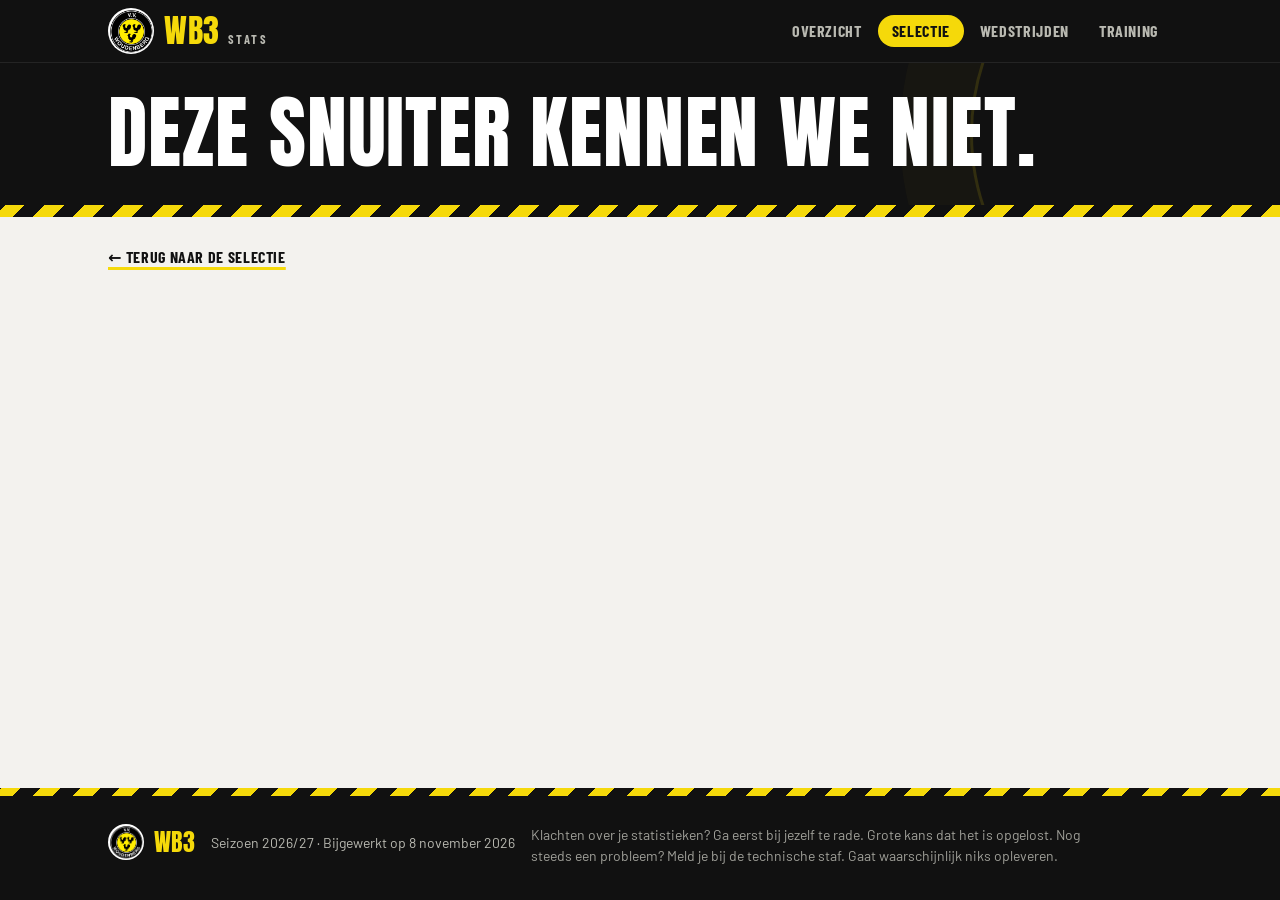
==== site/speler.html @ f05d489a "Sander 30 min tegen Renswoude 2 (Erwin 60), stand bijgewerkt t/m 07-11-2026 (screenshot Voetbal.nl-a" ====
<!doctype html>
<html lang="nl">
<head>
  <meta charset="utf-8">
  <meta name="viewport" content="width=device-width, initial-scale=1, viewport-fit=cover">
  <title>Speler · WB3 Stats</title>
  <meta name="description" content="Alle statistieken van WB3 dit seizoen: uitslagen, goals, assists, minuten, Snuiters en trainingsopkomst.">
  <meta name="theme-color" content="#111111">
  <meta property="og:type" content="website">
  <meta property="og:title" content="Speler · WB3 Stats">
  <meta property="og:description" content="Alle statistieken van WB3 dit seizoen: uitslagen, goals, assists, minuten, Snuiters en trainingsopkomst.">
  <link rel="icon" href="assets/favicon.svg" type="image/svg+xml">
  <link rel="preconnect" href="https://fonts.googleapis.com">
  <link rel="preconnect" href="https://fonts.gstatic.com" crossorigin>
  <link rel="stylesheet" href="https://fonts.googleapis.com/css2?family=Anton&family=Barlow+Condensed:wght@600;700&family=Barlow:wght@400;500;600;700&family=Playfair+Display:ital,wght@1,500&display=swap">
  <link rel="stylesheet" href="assets/style.css?v=7a38279b">
</head>
<body data-page="player">
  <a class="skip" href="#root">Naar de inhoud</a>
  <header class="topbar" id="top"></header>
  <main id="root" tabindex="-1"></main>
  <footer class="footer" id="foot"></footer>
  <noscript><p class="wrap">Zet JavaScript aan om de stats te zien.</p></noscript>
  <script src="assets/data.js?v=85b0a139"></script>
  <script src="assets/copy.js?v=42c03b1d"></script>
  <script src="assets/app.js?v=5b535d0d"></script>
</body>
</html>
---- site/assets/style.css ----
/* WB3 Stats - geel-zwart, zoals het hoort */

:root {
  color-scheme: light;
  --bg: #f3f2ee;
  --surface: #ffffff;
  --surface-2: #efeee9;
  --paper: #f7f2e6;
  --ink: #111111;
  --ink-2: #4b4b48;
  --muted: #7f7f79;
  --line: #e2e1db;
  --line-strong: #c8c7bf;
  --brand: #111111;
  --on-brand: #ffffff;
  --on-brand-2: #b9b9b1;
  --accent: #f5d90a;
  --on-accent: #111111;
  --link: #111111;
  --mark: #111111;
  --mark-track: #e6e5df;
  --pill-bg: #111111;
  --pill-ink: #f5d90a;
  --win: #1f8a3b;
  --draw: #77776f;
  --loss: #c93838;
  --radius: 14px;
  --shadow: 0 1px 0 rgba(0, 0, 0, 0.03), 0 8px 24px -16px rgba(0, 0, 0, 0.25);
  --tape: repeating-linear-gradient(-45deg, #f5d90a 0 14px, #111111 14px 28px);
  --font: "Barlow", system-ui, -apple-system, "Segoe UI", sans-serif;
  --font-cond: "Barlow Condensed", "Barlow", system-ui, sans-serif;
  --font-display: "Anton", "Barlow Condensed", Impact, sans-serif;
  --font-quote: "Playfair Display", Georgia, serif;
}

@media (prefers-color-scheme: dark) {
  :root:not([data-theme="light"]) {
    color-scheme: dark;
    --bg: #0b0b0b;
    --surface: #161616;
    --surface-2: #212120;
    --paper: #1e1c17;
    --ink: #f4f4f0;
    --ink-2: #bdbdb6;
    --muted: #85857f;
    --line: #2a2a29;
    --line-strong: #3b3b39;
    --brand: #000000;
    --on-brand-2: #a9a9a1;
    --link: #f5d90a;
    --mark: #f5d90a;
    --mark-track: #2d2b1d;
    --pill-bg: #f5d90a;
    --pill-ink: #111111;
    --draw: #8d8d86;
    --shadow: 0 1px 0 rgba(0, 0, 0, 0.3), 0 8px 24px -16px rgba(0, 0, 0, 0.7);
  }
}
:root[data-theme="dark"] {
  color-scheme: dark;
  --bg: #0b0b0b;
  --surface: #161616;
  --surface-2: #212120;
  --paper: #1e1c17;
  --ink: #f4f4f0;
  --ink-2: #bdbdb6;
  --muted: #85857f;
  --line: #2a2a29;
  --line-strong: #3b3b39;
  --brand: #000000;
  --on-brand-2: #a9a9a1;
  --link: #f5d90a;
  --mark: #f5d90a;
  --mark-track: #2d2b1d;
  --pill-bg: #f5d90a;
  --pill-ink: #111111;
  --draw: #8d8d86;
  --shadow: 0 1px 0 rgba(0, 0, 0, 0.3), 0 8px 24px -16px rgba(0, 0, 0, 0.7);
}

/* ------------------------------------------------------------ base */

*,
*::before,
*::after {
  box-sizing: border-box;
}
html {
  -webkit-text-size-adjust: 100%;
  scroll-padding-top: 120px;
}
body {
  margin: 0;
  min-height: 100vh;
  display: flex;
  flex-direction: column;
  background: var(--bg);
  color: var(--ink);
  font: 400 16px/1.5 var(--font);
  -webkit-font-smoothing: antialiased;
  overflow-x: hidden;
}
main {
  flex: 1;
  outline: none;
}
a {
  color: inherit;
}
.wrap {
  max-width: 1120px;
  margin: 0 auto;
  padding: 0 16px;
}
@media (min-width: 720px) {
  .wrap {
    padding: 0 28px;
  }
}
h1,
h2 {
  font-family: var(--font-display);
  font-weight: 400;
  line-height: 0.98;
  margin: 0;
  text-transform: uppercase;
  letter-spacing: 0.01em;
}
h1 {
  font-size: clamp(44px, 8.5vw, 80px);
}
h2 {
  font-size: clamp(28px, 4vw, 36px);
}
h3 {
  font: 700 20px/1.1 var(--font-cond);
  text-transform: uppercase;
  letter-spacing: 0.02em;
  margin: 0;
}
.num {
  font-variant-numeric: tabular-nums;
}
.muted {
  color: var(--muted);
}
.sub {
  color: var(--ink-2);
  font-size: 14.5px;
  margin: 4px 0 0;
}
.empty {
  color: var(--ink-2);
  margin: 4px 0;
}
.sr {
  position: absolute;
  width: 1px;
  height: 1px;
  overflow: hidden;
  clip: rect(0 0 0 0);
  white-space: nowrap;
}
.skip {
  position: absolute;
  left: 8px;
  top: -60px;
  z-index: 100;
  background: var(--accent);
  color: var(--on-accent);
  padding: 8px 12px;
  border-radius: 8px;
  font-weight: 700;
}
.skip:focus {
  top: 8px;
}
:focus-visible {
  outline: 3px solid var(--accent);
  outline-offset: 2px;
  border-radius: 4px;
}
.ico {
  width: 16px;
  height: 16px;
  flex: none;
  vertical-align: -3px;
}

/* ------------------------------------------------------------ topbar */

.topbar {
  position: sticky;
  top: 0;
  z-index: 20;
  background: var(--brand);
  color: var(--on-brand);
  border-bottom: 1px solid rgba(255, 255, 255, 0.08);
}
.topbar-inner {
  display: flex;
  align-items: center;
  gap: 16px;
  min-height: 62px;
}
.logo {
  display: flex;
  align-items: center;
  gap: 10px;
  text-decoration: none;
  flex: none;
}
.crest {
  width: 46px;
  height: 46px;
  flex: none;
  border-radius: 50%;
  background: #ffffff;
  padding: 1.5px;
}
.logo-text {
  display: flex;
  align-items: baseline;
  gap: 8px;
}
@media (max-width: 640px) {
  .crest {
    width: 40px;
    height: 40px;
  }
}
.logo-mark {
  font: 400 32px/1 var(--font-display);
  letter-spacing: 0.02em;
  color: var(--accent);
}
.logo-mark.sm {
  font-size: 24px;
}
.logo-sub {
  font: 700 12.5px/1 var(--font-cond);
  text-transform: uppercase;
  letter-spacing: 0.2em;
  color: var(--on-brand-2);
}
.nav {
  display: flex;
  gap: 2px;
  margin-left: auto;
  overflow-x: auto;
  scrollbar-width: none;
}
.nav::-webkit-scrollbar {
  display: none;
}
.nav a {
  padding: 8px 14px;
  border-radius: 999px;
  text-decoration: none;
  font: 700 16px/1 var(--font-cond);
  text-transform: uppercase;
  letter-spacing: 0.04em;
  color: var(--on-brand-2);
  white-space: nowrap;
}
.nav a:hover {
  color: var(--on-brand);
  background: rgba(255, 255, 255, 0.08);
}
.nav a[aria-current="page"] {
  color: var(--on-accent);
  background: var(--accent);
}
@media (max-width: 640px) {
  .topbar-inner {
    flex-wrap: wrap;
    min-height: 0;
    gap: 6px;
    padding-top: 10px;
    padding-bottom: 8px;
  }
  .nav {
    margin: 0 -8px;
    width: calc(100% + 16px);
    justify-content: space-between;
  }
  .nav a {
    padding: 8px 10px;
    font-size: 15.5px;
  }
}

/* ------------------------------------------------------------ band (paginakop) */

.band {
  position: relative;
  overflow: hidden;
  background: var(--brand);
  color: var(--on-brand);
  padding: 30px 0 46px;
}
.band::before {
  content: "";
  position: absolute;
  width: 460px;
  height: 460px;
  right: -150px;
  top: 46%;
  transform: translateY(-50%);
  border: 3px solid rgba(245, 217, 10, 0.14);
  border-radius: 50%;
  box-shadow: 0 0 0 70px rgba(245, 217, 10, 0.025);
  pointer-events: none;
}
.band::after {
  content: "";
  position: absolute;
  left: 0;
  right: 0;
  bottom: 0;
  height: 12px;
  background: var(--tape);
}
.band .wrap {
  position: relative;
  z-index: 1;
}
.band-big {
  padding: 36px 0 50px;
}
.eyebrow {
  font: 700 14px/1.2 var(--font-cond);
  text-transform: uppercase;
  letter-spacing: 0.14em;
  color: var(--accent);
  margin: 0 0 12px;
}
.band-sub {
  color: var(--on-brand-2);
  margin: 12px 0 0;
  max-width: 60ch;
  font-size: 17px;
}

.hero-grid {
  display: grid;
  grid-template-columns: auto minmax(0, 1fr);
  gap: 20px 44px;
  align-items: end;
  margin-top: 30px;
}
.hero-fig {
  display: flex;
  flex-direction: column;
}
.hero-num {
  font: 400 112px/0.85 var(--font-display);
  color: var(--accent);
}
.hero-lbl,
.hero-stats dt,
.form-lbl {
  font: 700 13.5px/1.2 var(--font-cond);
  text-transform: uppercase;
  letter-spacing: 0.12em;
  color: var(--on-brand-2);
}
.hero-lbl {
  margin-top: 10px;
}
.hero-stats {
  display: grid;
  grid-template-columns: repeat(4, minmax(0, 1fr));
  gap: 16px;
  margin: 0;
}
.hero-stats div {
  border-left: 2px solid rgba(245, 217, 10, 0.5);
  padding-left: 14px;
}
.hero-stats dd {
  margin: 6px 0 0;
  font: 400 36px/1 var(--font-display);
  letter-spacing: 0.02em;
}
.form {
  display: flex;
  align-items: center;
  flex-wrap: wrap;
  gap: 6px;
  margin-top: 28px;
}
.form-lbl {
  margin-right: 6px;
}
.form-empty {
  color: var(--on-brand-2);
}
@media (max-width: 640px) {
  .hero-grid {
    grid-template-columns: 1fr;
  }
  .hero-num {
    font-size: 96px;
  }
  .hero-stats {
    grid-template-columns: repeat(2, minmax(0, 1fr));
    gap: 18px 12px;
  }
  .hero-stats dd {
    font-size: 32px;
  }
}

/* ------------------------------------------------------------ uitslag-badge */

.res {
  display: inline-grid;
  place-items: center;
  width: 28px;
  height: 28px;
  border-radius: 7px;
  font: 700 16px/1 var(--font-cond);
  color: #fff;
  text-decoration: none;
  flex: none;
}
.res-W {
  background: var(--win);
}
.res-G {
  background: var(--draw);
}
.res-V {
  background: var(--loss);
}
a.res:hover {
  transform: translateY(-1px);
  box-shadow: 0 0 0 2px var(--accent);
}

/* ------------------------------------------------------------ secties & kaarten */

.section {
  padding: 28px 0;
}
.section-tight {
  padding-top: 4px;
}
.section-head {
  display: flex;
  align-items: flex-end;
  justify-content: space-between;
  gap: 12px;
  flex-wrap: wrap;
  margin-bottom: 16px;
}
.h-sec {
  margin: 8px 0 16px;
}
.h-sec + .grid-2,
.h-sec + .card {
  margin-bottom: 36px;
}
.h-card {
  font: 700 22px/1.1 var(--font-cond);
  text-transform: uppercase;
  letter-spacing: 0.02em;
}
.h-mini {
  font: 700 13px/1.2 var(--font-cond);
  text-transform: uppercase;
  letter-spacing: 0.12em;
  color: var(--muted);
  margin: 0 0 8px;
}
.link-more {
  display: inline-block;
  font: 700 16px/1.2 var(--font-cond);
  text-transform: uppercase;
  letter-spacing: 0.04em;
  color: var(--link);
  text-decoration: underline;
  text-decoration-color: var(--accent);
  text-decoration-thickness: 3px;
  text-underline-offset: 4px;
}
.link-more:hover {
  text-decoration-thickness: 5px;
}
.grid-2 {
  display: grid;
  grid-template-columns: repeat(auto-fit, minmax(min(100%, 420px), 1fr));
  gap: 16px;
  align-items: start;
}
.boards {
  display: grid;
  grid-template-columns: repeat(auto-fill, minmax(min(100%, 320px), 1fr));
  gap: 16px;
}
.stack {
  display: grid;
  gap: 16px;
}
.card {
  background: var(--surface);
  border: 1px solid var(--line);
  border-radius: var(--radius);
  padding: 20px;
  box-shadow: var(--shadow);
  min-width: 0;
}
.card-flush {
  padding: 0;
  overflow: hidden;
}
.card-head {
  display: flex;
  align-items: flex-start;
  justify-content: space-between;
  gap: 12px;
  margin-bottom: 14px;
}
.card-head.pad {
  padding: 20px 20px 0;
}
.chip {
  display: inline-block;
  font: 700 13px/1 var(--font-cond);
  text-transform: uppercase;
  letter-spacing: 0.06em;
  padding: 6px 10px;
  border-radius: 999px;
  background: var(--surface-2);
  color: var(--ink-2);
  white-space: nowrap;
  vertical-align: 2px;
}
.chip-sm {
  font-size: 11.5px;
  padding: 5px 8px;
  vertical-align: 0;
}
.chip-accent {
  background: var(--accent);
  color: var(--on-accent);
}
.tag {
  display: inline-block;
  font: 700 12px/1 var(--font-cond);
  text-transform: uppercase;
  letter-spacing: 0.1em;
  padding: 5px 8px;
  border-radius: 6px;
  background: var(--surface-2);
  color: var(--ink-2);
  white-space: nowrap;
}
.tag.sm {
  font-size: 11px;
  padding: 4px 6px;
}
.tag-comp,
.tag-home {
  background: var(--pill-bg);
  color: var(--pill-ink);
}

/* ------------------------------------------------------------ wedstrijdkaart */

.meta {
  display: flex;
  flex-wrap: wrap;
  align-items: center;
  gap: 6px 12px;
  font-size: 14.5px;
  color: var(--ink-2);
}
.meta .res {
  margin-left: auto;
}
.verdict {
  display: table;
  margin: 18px auto 0;
  padding: 5px 12px 4px;
  font: 400 22px/1 var(--font-display);
  text-transform: uppercase;
  letter-spacing: 0.02em;
  background: var(--accent);
  color: var(--on-accent);
  transform: skewX(-8deg);
}
.verdict.sm {
  font-size: 18px;
  margin-top: 14px;
}
.scoreline {
  display: grid;
  grid-template-columns: minmax(0, 1fr) auto minmax(0, 1fr);
  align-items: center;
  gap: 14px;
  margin: 18px 0 20px;
}
.sl-team {
  font: 700 23px/1.05 var(--font-cond);
  text-transform: uppercase;
  color: var(--ink-2);
  overflow-wrap: break-word;
  hyphens: auto;
}
.sl-team:first-child {
  text-align: right;
}
.sl-team.us {
  font-family: var(--font-display);
  font-weight: 400;
  font-size: 26px;
  letter-spacing: 0.02em;
  color: var(--ink);
}
.sl-score {
  font: 400 50px/1 var(--font-display);
  font-variant-numeric: tabular-nums;
  padding: 10px 16px 8px;
  border-radius: 10px;
  background: #111111;
  color: #f5d90a;
  white-space: nowrap;
  box-shadow: inset 0 0 0 1px rgba(245, 217, 10, 0.25);
}
.sl-dash {
  padding: 0 6px;
  color: rgba(245, 217, 10, 0.5);
}
.sl-vs {
  font-size: 26px;
  color: #f5d90a;
  text-transform: uppercase;
}
.scoreline.sm {
  margin: 14px 0 16px;
}
.scoreline.sm .sl-team {
  font-size: 20px;
}
.scoreline.sm .sl-team.us {
  font-size: 22px;
}
.scoreline.sm .sl-score {
  font-size: 38px;
  padding: 8px 12px 6px;
}
@media (max-width: 420px) {
  .scoreline {
    gap: 10px;
  }
  .sl-team,
  .scoreline.sm .sl-team {
    font-size: 17px;
  }
  .sl-team.us,
  .scoreline.sm .sl-team.us {
    font-size: 20px;
  }
  .sl-score {
    font-size: 40px;
    padding: 8px 10px 6px;
  }
  .scoreline.sm .sl-score {
    font-size: 32px;
    padding: 6px 9px 5px;
  }
  .sl-dash {
    padding: 0 3px;
  }
}
.events {
  display: grid;
  gap: 8px;
  margin: 0 0 4px;
}
.ev {
  display: grid;
  grid-template-columns: 118px minmax(0, 1fr);
  gap: 10px;
  align-items: baseline;
}
.ev dt {
  display: flex;
  align-items: center;
  gap: 7px;
  color: var(--ink-2);
  font: 700 15px/1.2 var(--font-cond);
  text-transform: uppercase;
  letter-spacing: 0.04em;
}
.ev dd {
  margin: 0;
}
.ev a,
.lineup a,
.log-opp a,
.stats tbody th a,
.board .name,
.presence tbody .pl a {
  text-decoration: none;
  font-weight: 600;
}
.ev a:hover,
.lineup a:hover,
.log-opp a:hover,
.stats tbody th a:hover,
.board .name:hover,
.presence tbody .pl a:hover {
  text-decoration: underline;
  text-decoration-color: var(--accent);
  text-decoration-thickness: 3px;
  text-underline-offset: 3px;
}
.pp {
  white-space: nowrap;
}
.times {
  color: var(--ink-2);
  font-size: 14px;
  font-variant-numeric: tabular-nums;
}
.guest {
  color: var(--ink-2);
  font-style: italic;
}
.ev-snuiter .ico,
.evi-snuiter .ico {
  color: #c98a00;
}
.notes {
  margin: 18px 0 0;
  padding: 14px 16px 16px;
  background: var(--paper);
  border-left: 4px solid var(--accent);
  border-radius: 0 10px 10px 0;
}
.notes figcaption {
  font: 700 12.5px/1 var(--font-cond);
  text-transform: uppercase;
  letter-spacing: 0.14em;
  color: var(--muted);
  margin-bottom: 8px;
}
.notes blockquote {
  margin: 0;
  font: italic 500 19px/1.4 var(--font-quote);
  color: var(--ink);
}
.notes blockquote::before {
  content: "“";
}
.notes blockquote::after {
  content: "”";
}
.match-card .link-more {
  margin-top: 18px;
}
.next-when {
  margin: -6px 0 0;
  text-align: center;
  color: var(--ink-2);
  font-weight: 500;
}
.next-when::first-letter {
  text-transform: uppercase;
}
.after {
  margin-top: 18px;
  padding-top: 14px;
  border-top: 1px solid var(--line);
}
.fixture-mini {
  list-style: none;
  margin: 0;
  padding: 0;
  display: grid;
  gap: 6px;
}
.fixture-mini li {
  display: grid;
  grid-template-columns: 60px minmax(0, 1fr) auto;
  gap: 10px;
}
.lineup {
  margin-top: 16px;
  border-top: 1px solid var(--line);
  padding-top: 12px;
}
.lineup summary {
  cursor: pointer;
  font: 700 16px/1.2 var(--font-cond);
  text-transform: uppercase;
  letter-spacing: 0.04em;
  color: var(--link);
}
.lineup ul {
  list-style: none;
  margin: 10px 0 0;
  padding: 0;
  display: grid;
  gap: 4px;
}
.lineup li {
  display: grid;
  grid-template-columns: minmax(0, 1fr) 90px 36px;
  gap: 10px;
  align-items: center;
  font-size: 15px;
}
.lineup li .num {
  text-align: right;
  color: var(--ink-2);
}
.flash {
  animation: flash 1.8s ease-out 1;
}
@keyframes flash {
  0% {
    box-shadow: 0 0 0 4px var(--accent);
  }
  100% {
    box-shadow: var(--shadow);
  }
}

/* ------------------------------------------------------------ competitiestand */

.stand-card .card-head.pad {
  padding-bottom: 6px;
  margin-bottom: 6px;
}
.table-scroll {
  overflow-x: auto;
}
table.stand {
  width: 100%;
  border-collapse: collapse;
  font-size: 15px;
}
.stand th,
.stand td {
  padding: 9px 10px;
  text-align: right;
  white-space: nowrap;
  border-bottom: 1px solid var(--line);
  font-variant-numeric: tabular-nums;
}
.stand thead th {
  font: 700 13px/1 var(--font-cond);
  text-transform: uppercase;
  letter-spacing: 0.06em;
  color: var(--ink-2);
  border-bottom: 2px solid var(--ink);
}
.stand th:first-child,
.stand td:first-child {
  padding-left: 20px;
}
.stand th:last-child,
.stand td:last-child {
  padding-right: 20px;
}
.stand .team {
  text-align: left;
  width: 100%;
}
.stand tbody .team {
  font-weight: 600;
}
.stand td.pos {
  color: var(--muted);
  font-weight: 700;
}
.stand td.pts {
  font: 400 20px/1 var(--font-display);
}
.stand tbody tr:last-child > * {
  border-bottom: 0;
}
.stand tr.us > * {
  background: var(--accent);
  color: var(--on-accent);
  border-bottom-color: transparent;
}
.stand tr.us td.pos {
  color: var(--on-accent);
}
.stand-src {
  margin: 0;
  padding: 10px 20px 14px;
  font-size: 13px;
  color: var(--muted);
  border-top: 1px solid var(--line);
}
.stand-src a {
  color: inherit;
}
@media (max-width: 520px) {
  .stand .opt {
    display: none;
  }
  .stand th,
  .stand td {
    padding: 9px 7px;
  }
}
.opp-stand {
  margin: 10px 0 0;
  text-align: center;
  color: var(--ink-2);
  font-size: 14.5px;
}
.fx-pos {
  margin-left: 4px;
  font-size: 13.5px;
  font-weight: 500;
  color: var(--muted);
}

/* ------------------------------------------------------------ meter (minuten, training) */

.meter {
  display: block;
  height: 8px;
  border-radius: 4px;
  background: var(--mark-track);
  overflow: hidden;
}
.meter i {
  display: block;
  height: 100%;
  background: var(--mark);
  border-radius: 0 4px 4px 0;
}
.meter.sm {
  width: 36px;
  height: 6px;
}

/* ------------------------------------------------------------ klassementen */

.board header {
  margin-bottom: 10px;
}
.board .sub {
  margin: 3px 0 0;
  font-size: 14px;
}
.board-list {
  list-style: none;
  margin: 0;
  padding: 0;
}
.board-list li {
  display: grid;
  grid-template-columns: 26px minmax(0, 1fr) minmax(36px, 96px) minmax(36px, auto);
  align-items: center;
  gap: 10px;
  padding: 8px 0;
  border-bottom: 1px solid var(--line);
}
.board-list li:last-child {
  border-bottom: 0;
}
.rank {
  display: grid;
  place-items: center;
  width: 26px;
  height: 26px;
  color: var(--muted);
  font: 700 15px/1 var(--font-cond);
  font-variant-numeric: tabular-nums;
}
.rank.r1 {
  background: var(--accent);
  color: var(--on-accent);
  border-radius: 50%;
}
.board .name {
  overflow: hidden;
  text-overflow: ellipsis;
  white-space: nowrap;
}
.bar {
  display: block;
  height: 8px;
}
.bar i {
  display: block;
  height: 100%;
  min-width: 4px;
  background: var(--mark);
  border-radius: 0 4px 4px 0;
}
.val {
  font: 700 17px/1 var(--font-cond);
  font-variant-numeric: tabular-nums;
  text-align: right;
  white-space: nowrap;
}
.more {
  margin: 8px 0 0;
  font-size: 14px;
  color: var(--muted);
}
.cards {
  display: inline-flex;
  gap: 8px;
}
.cardv {
  display: inline-flex;
  align-items: center;
  gap: 1px;
}

/* ------------------------------------------------------------ toolbar & segmented control */

.toolbar {
  display: flex;
  flex-wrap: wrap;
  gap: 12px;
  align-items: center;
  margin-bottom: 18px;
}
.seg {
  display: inline-flex;
  padding: 4px;
  gap: 2px;
  background: var(--surface-2);
  border-radius: 999px;
}
.seg button {
  font: 700 15.5px/1 var(--font-cond);
  text-transform: uppercase;
  letter-spacing: 0.04em;
  color: var(--ink-2);
  background: none;
  border: 0;
  padding: 9px 16px;
  border-radius: 999px;
  cursor: pointer;
}
.seg button:hover {
  color: var(--ink);
}
.seg button[aria-pressed="true"] {
  background: var(--pill-bg);
  color: var(--pill-ink);
}

/* ------------------------------------------------------------ spelerstabel */

.table-wrap {
  overflow-x: auto;
  border: 1px solid var(--line);
  border-radius: var(--radius);
  background: var(--surface);
  box-shadow: var(--shadow);
}
table.stats {
  width: 100%;
  border-collapse: separate;
  border-spacing: 0;
  font-size: 15px;
}
.stats th,
.stats td {
  padding: 10px 12px;
  text-align: right;
  white-space: nowrap;
  border-bottom: 1px solid var(--line);
  background: var(--surface);
}
.stats th:first-child {
  text-align: left;
  position: sticky;
  left: 0;
  z-index: 1;
  border-right: 1px solid var(--line);
}
.stats thead th {
  font: 700 13.5px/1 var(--font-cond);
  text-transform: uppercase;
  letter-spacing: 0.06em;
  color: var(--ink-2);
  padding-top: 13px;
  padding-bottom: 13px;
  border-bottom: 2px solid var(--ink);
}
.stats thead th:first-child {
  z-index: 2;
}
.stats th button {
  font: inherit;
  color: inherit;
  text-transform: inherit;
  letter-spacing: inherit;
  background: none;
  border: 0;
  padding: 0;
  cursor: pointer;
  display: inline-flex;
  align-items: center;
  gap: 4px;
}
.stats th[aria-sort="ascending"],
.stats th[aria-sort="descending"] {
  color: var(--ink);
}
.sort-ind {
  font-size: 9px;
  width: 8px;
}
.stats tbody th {
  font-weight: 600;
}
.stats td {
  font-variant-numeric: tabular-nums;
}
.stats td.zero {
  color: var(--muted);
}
.stats tbody tr:hover > * {
  background: var(--surface-2);
}
.stats tfoot > tr > * {
  font-weight: 700;
  border-bottom: 0;
  background: var(--surface-2);
}
.tr-cell {
  display: inline-flex;
  align-items: center;
  gap: 8px;
}

/* ------------------------------------------------------------ spelerspagina */

.tiles {
  display: grid;
  grid-template-columns: repeat(3, minmax(0, 1fr));
  gap: 12px;
}
@media (min-width: 900px) {
  .tiles-6 {
    grid-template-columns: repeat(6, minmax(0, 1fr));
  }
}
@media (max-width: 420px) {
  .tiles {
    grid-template-columns: repeat(2, minmax(0, 1fr));
  }
  .tiles > :last-child:nth-child(odd) {
    grid-column: 1 / -1;
  }
}
.tile {
  display: flex;
  flex-direction: column;
  gap: 4px;
  padding: 16px 18px;
  border-top: 4px solid var(--accent);
}
.tile-lbl {
  font: 700 13px/1.2 var(--font-cond);
  text-transform: uppercase;
  letter-spacing: 0.1em;
  color: var(--ink-2);
}
.tile-val {
  font: 400 44px/1.05 var(--font-display);
  letter-spacing: 0.01em;
}
.tile-sub {
  font-size: 14px;
  color: var(--muted);
}
.log {
  list-style: none;
  margin: 0;
  padding: 0;
}
.log-row {
  display: grid;
  grid-template-columns: 52px minmax(0, 1fr) 28px 128px 56px;
  gap: 10px;
  align-items: center;
  padding: 9px 0;
  border-bottom: 1px solid var(--line);
}
.log-row:last-child {
  border-bottom: 0;
}
.log-row.dnp .log-opp,
.log-row.dnp .log-date {
  color: var(--muted);
}
.log-date {
  font-size: 14px;
  color: var(--ink-2);
}
.log-opp {
  display: flex;
  align-items: center;
  gap: 8px;
  min-width: 0;
}
.log-opp a {
  overflow: hidden;
  text-overflow: ellipsis;
  white-space: nowrap;
}
.log-min {
  display: grid;
  grid-template-columns: minmax(0, 1fr) 34px;
  gap: 8px;
  align-items: center;
  font-size: 14px;
}
.log-min .num {
  text-align: right;
}
.log-min .muted {
  grid-column: 1 / -1;
  font-size: 13.5px;
}
.log-ev {
  display: flex;
  gap: 6px;
  justify-content: flex-end;
  font-weight: 700;
  font-size: 14px;
}
.evi {
  display: inline-flex;
  align-items: center;
  gap: 2px;
}
@media (max-width: 520px) {
  .log-row {
    grid-template-columns: 48px minmax(0, 1fr) auto;
    row-gap: 6px;
  }
  .log-row .res {
    justify-self: end;
  }
  .log-min {
    grid-column: 2 / 3;
  }
  .log-ev {
    grid-column: 3 / 4;
    min-width: 56px;
  }
}
.dots {
  display: flex;
  flex-wrap: wrap;
  gap: 6px;
  margin-bottom: 12px;
}

/* ------------------------------------------------------------ programma */

.fixtures {
  padding: 6px 20px;
}
.fixtures ul {
  list-style: none;
  margin: 0;
  padding: 0;
}
.fx-month {
  font: 400 22px/1 var(--font-display);
  text-transform: uppercase;
  letter-spacing: 0.03em;
  color: var(--muted);
  padding: 20px 0 8px;
}
.fx {
  display: grid;
  grid-template-columns: 96px 48px minmax(0, 1fr) auto;
  gap: 12px;
  align-items: center;
  padding: 10px 0;
  border-top: 1px solid var(--line);
}
.fx-month + .fx {
  border-top: 0;
}
.fx-date {
  font-weight: 600;
}
.fx-time {
  color: var(--ink-2);
}
.fx-opp {
  font-weight: 600;
}
.fx-next {
  background: linear-gradient(90deg, color-mix(in srgb, var(--accent) 30%, transparent), transparent 75%);
  margin: 0 -20px;
  padding-left: 20px;
  padding-right: 20px;
  border-radius: 10px;
}
@media (max-width: 520px) {
  .fx {
    grid-template-columns: 84px minmax(0, 1fr) auto;
  }
  .fx-time {
    display: none;
  }
}

/* ------------------------------------------------------------ kolomdiagram (training) */

.colchart {
  padding-top: 18px;
}
.cc-plot {
  position: relative;
  height: 180px;
  margin-left: 30px;
}
.cc-gl {
  position: absolute;
  left: 0;
  right: 0;
  border-top: 1px solid var(--line);
}
.cc-gl.base {
  border-top-color: var(--line-strong);
}
.cc-gl span {
  position: absolute;
  left: -30px;
  width: 22px;
  transform: translateY(-50%);
  text-align: right;
  font-size: 12px;
  color: var(--muted);
  font-variant-numeric: tabular-nums;
}
.cc-cols {
  position: absolute;
  inset: 0;
  display: flex;
  align-items: flex-end;
  gap: 2px;
}
.cc-col {
  flex: 1;
  min-width: 0;
  height: 100%;
  display: flex;
  align-items: flex-end;
  justify-content: center;
  cursor: default;
}
.cc-bar {
  position: relative;
  width: min(24px, 80%);
  min-height: 2px;
  background: var(--mark);
  border-radius: 4px 4px 0 0;
  transition: opacity 0.15s;
}
.cc-col:hover .cc-bar,
.cc-col:focus-visible .cc-bar {
  opacity: 0.8;
}
.cc-cap {
  position: absolute;
  bottom: 100%;
  left: 50%;
  transform: translateX(-50%);
  padding-bottom: 4px;
  font: 700 15px/1 var(--font-cond);
  color: var(--ink);
  font-variant-numeric: tabular-nums;
}
.cc-axis {
  display: flex;
  gap: 2px;
  margin: 8px 0 0 30px;
}
.cc-axis span {
  flex: 1;
  min-width: 0;
  text-align: center;
  font-size: 12px;
  color: var(--muted);
  white-space: nowrap;
}

/* ------------------------------------------------------------ aanwezigheid */

.presence-wrap {
  overflow-x: auto;
  padding: 0 0 8px;
}
table.presence {
  border-collapse: separate;
  border-spacing: 0;
  margin: 12px 0 0;
}
.presence th,
.presence td {
  padding: 3px;
  background: var(--surface);
}
.presence .pl {
  position: sticky;
  left: 0;
  z-index: 1;
  text-align: left;
  padding: 3px 12px 3px 20px;
  font-weight: 600;
  white-space: nowrap;
  min-width: 128px;
}
.presence thead th {
  font-size: 12px;
  color: var(--muted);
  font-weight: 600;
  vertical-align: bottom;
  padding-bottom: 8px;
}
.presence thead .pl,
.presence thead .tot {
  font: 700 13px/1 var(--font-cond);
  text-transform: uppercase;
  letter-spacing: 0.06em;
  color: var(--ink-2);
  padding-bottom: 8px;
}
.presence .tot {
  position: sticky;
  left: 128px;
  z-index: 1;
  text-align: right;
  padding-right: 14px;
  font-weight: 700;
  border-right: 1px solid var(--line);
}
.presence td.tot.zero {
  color: var(--muted);
}
.presence .d {
  min-width: 28px;
  text-align: center;
  line-height: 1.1;
}
.d-day {
  display: block;
  font-weight: 700;
  color: var(--ink-2);
  font-size: 13px;
}
.d-mon {
  display: block;
}
.presence .c {
  text-align: center;
}
.presence tr:last-child td {
  padding-bottom: 8px;
}
.dot {
  display: inline-block;
  width: 20px;
  height: 20px;
  border-radius: 6px;
  background: var(--surface-2);
  box-shadow: inset 0 0 0 1px var(--line);
  vertical-align: middle;
}
.dot.on {
  background: var(--mark);
  box-shadow: none;
}
.presence tbody tr:hover > * {
  background: var(--surface-2);
}
.presence tbody tr:hover .dot:not(.on) {
  background: var(--surface);
}

/* ------------------------------------------------------------ tooltip */

.tip {
  position: fixed;
  left: 0;
  top: 0;
  z-index: 50;
  pointer-events: none;
  max-width: 260px;
  padding: 7px 10px;
  border-radius: 8px;
  background: #111111;
  color: #ffffff;
  border: 1px solid rgba(245, 217, 10, 0.4);
  font-size: 13.5px;
  font-weight: 500;
  line-height: 1.3;
  box-shadow: 0 6px 20px -6px rgba(0, 0, 0, 0.35);
  opacity: 0;
  transition: opacity 0.12s;
}
.tip.on {
  opacity: 1;
}

/* ------------------------------------------------------------ footer */

.footer {
  position: relative;
  margin-top: 28px;
  padding: 30px 0 34px;
  background: var(--brand);
  color: var(--on-brand-2);
  font-size: 14px;
}
.footer::before {
  content: "";
  position: absolute;
  left: 0;
  right: 0;
  top: 0;
  height: 8px;
  background: var(--tape);
}
.footer-inner {
  display: flex;
  flex-wrap: wrap;
  align-items: center;
  gap: 6px 16px;
}
.footer-brand {
  display: inline-flex;
  align-items: center;
  gap: 10px;
  align-self: center;
}
.crest.crest-sm {
  width: 36px;
  height: 36px;
}
.footer-note {
  flex-basis: 100%;
  max-width: 72ch;
  margin-top: 6px;
  color: var(--on-brand-2);
  opacity: 0.85;
}

@media (prefers-reduced-motion: reduce) {
  * {
    animation: none !important;
    transition: none !important;
  }
}
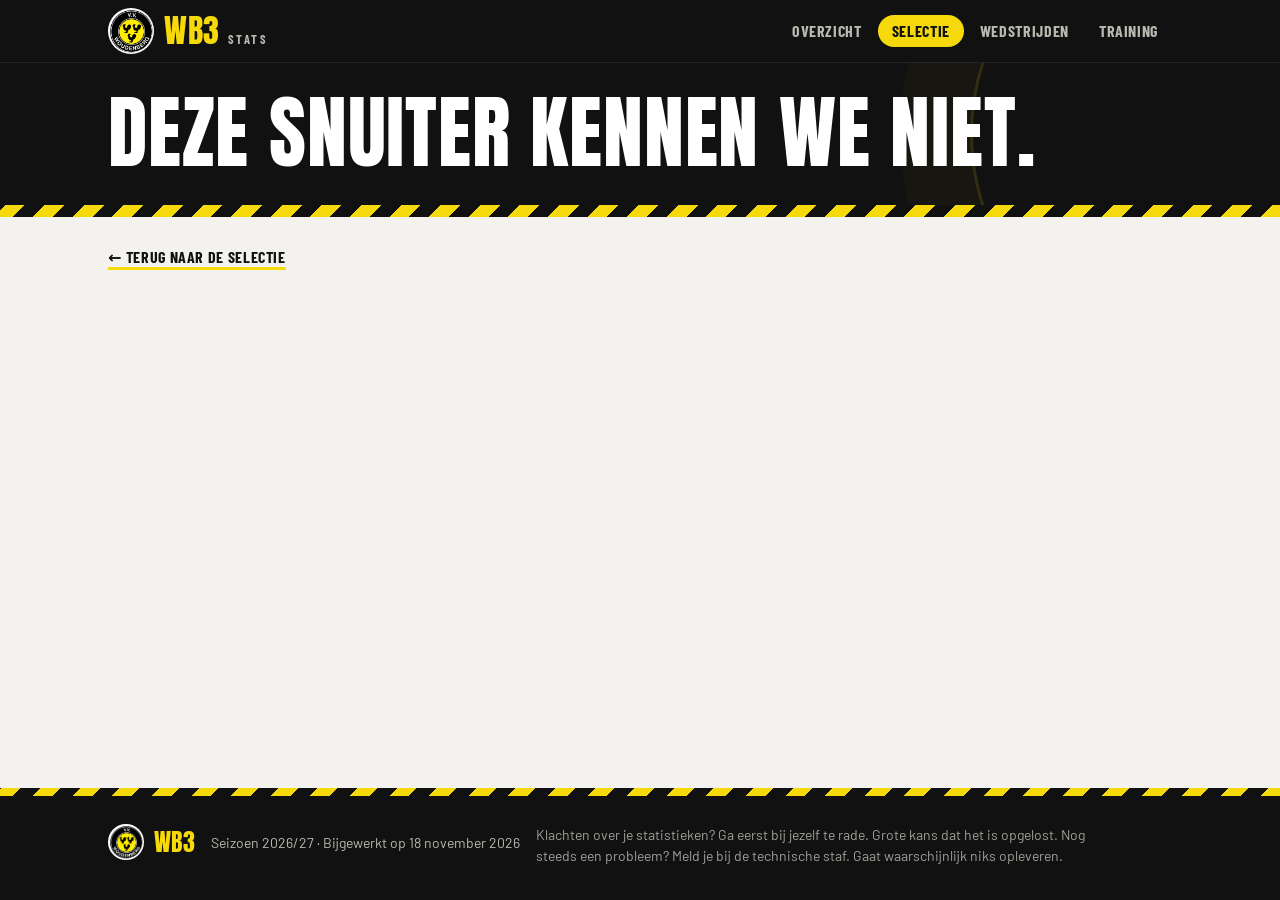
==== commit b9705c1d: "Training 12 november toegevoegd (8 aanwezig), 'Stok' = Steven Co-Authored-By: Claude Opus 5.5 <norep" ====
--- a/site/speler.html
+++ b/site/speler.html
@@ -21,7 +21,7 @@
   <main id="root" tabindex="-1"></main>
   <footer class="footer" id="foot"></footer>
   <noscript><p class="wrap">Zet JavaScript aan om de stats te zien.</p></noscript>
-  <script src="assets/data.js?v=85b0a139"></script>
+  <script src="assets/data.js?v=45e1613c"></script>
   <script src="assets/copy.js?v=42c03b1d"></script>
   <script src="assets/app.js?v=5b535d0d"></script>
 </body>
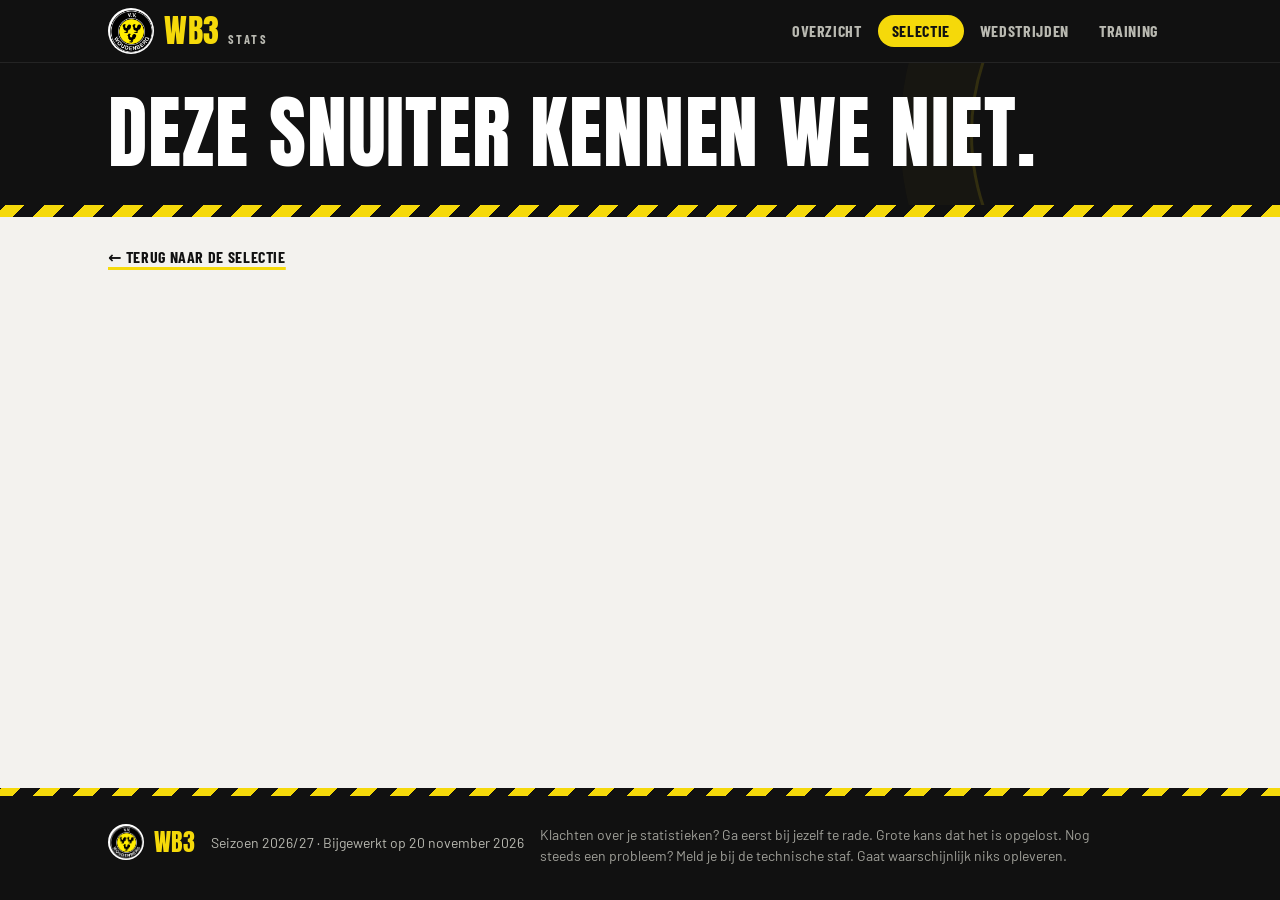
==== commit 7ca08f75: "Training 19 november toegevoegd (6 aanwezig) Co-Authored-By: Claude Opus 5.5 <noreply@anthropic.com>" ====
--- a/site/speler.html
+++ b/site/speler.html
@@ -21,7 +21,7 @@
   <main id="root" tabindex="-1"></main>
   <footer class="footer" id="foot"></footer>
   <noscript><p class="wrap">Zet JavaScript aan om de stats te zien.</p></noscript>
-  <script src="assets/data.js?v=45e1613c"></script>
+  <script src="assets/data.js?v=3e7e2361"></script>
   <script src="assets/copy.js?v=42c03b1d"></script>
   <script src="assets/app.js?v=5b535d0d"></script>
 </body>
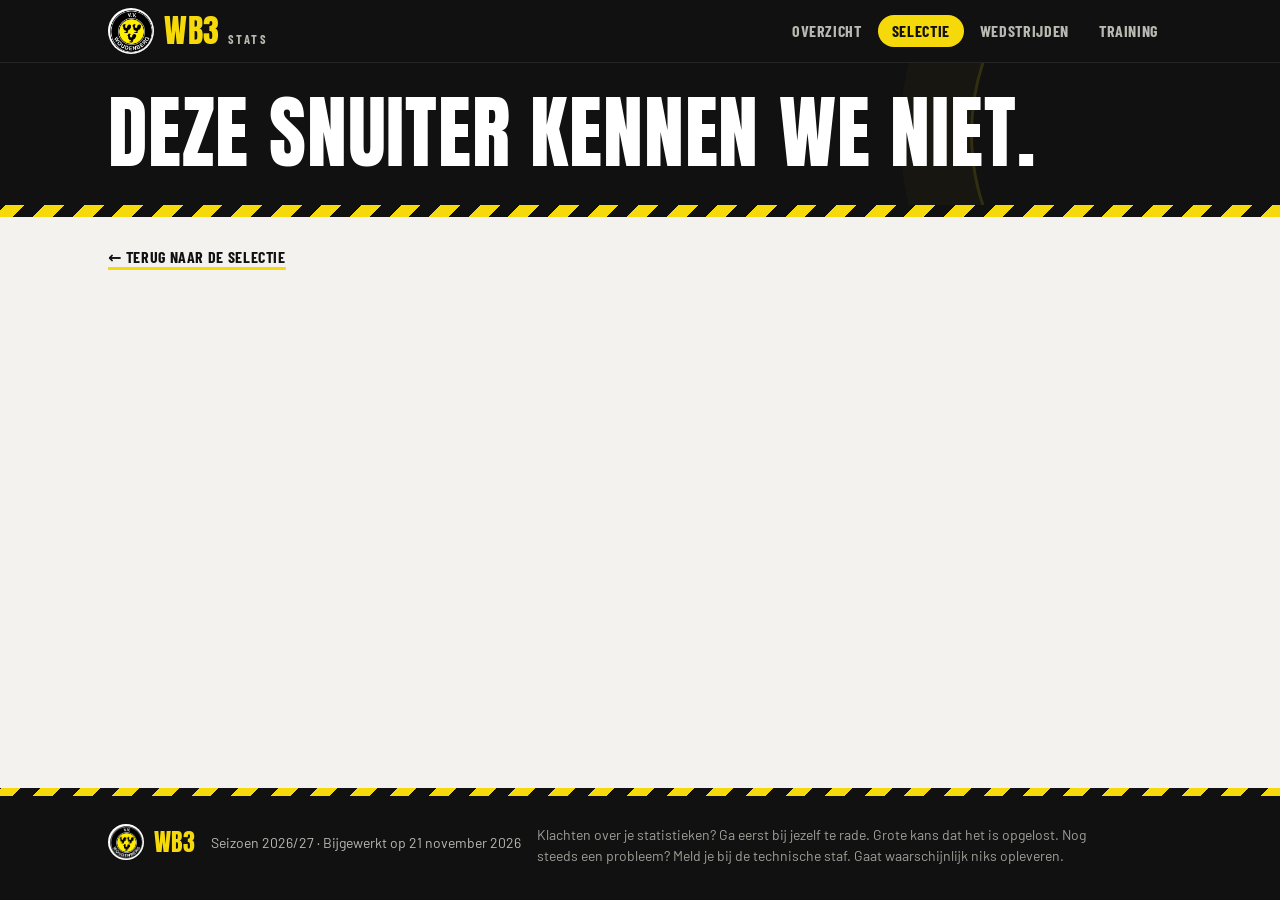
==== commit bb99ce2d: "Stand t/m 21-11-2026 (screenshot Voetbal.nl-app); klassementen linken naar de hele stand Co-Authored" ====
--- a/site/speler.html
+++ b/site/speler.html
@@ -13,7 +13,7 @@
   <link rel="preconnect" href="https://fonts.googleapis.com">
   <link rel="preconnect" href="https://fonts.gstatic.com" crossorigin>
   <link rel="stylesheet" href="https://fonts.googleapis.com/css2?family=Anton&family=Barlow+Condensed:wght@600;700&family=Barlow:wght@400;500;600;700&family=Playfair+Display:ital,wght@1,500&display=swap">
-  <link rel="stylesheet" href="assets/style.css?v=7a38279b">
+  <link rel="stylesheet" href="assets/style.css?v=fafb21d5">
 </head>
 <body data-page="player">
   <a class="skip" href="#root">Naar de inhoud</a>
@@ -21,8 +21,8 @@
   <main id="root" tabindex="-1"></main>
   <footer class="footer" id="foot"></footer>
   <noscript><p class="wrap">Zet JavaScript aan om de stats te zien.</p></noscript>
-  <script src="assets/data.js?v=3e7e2361"></script>
-  <script src="assets/copy.js?v=42c03b1d"></script>
-  <script src="assets/app.js?v=5b535d0d"></script>
+  <script src="assets/data.js?v=ccad19f1"></script>
+  <script src="assets/copy.js?v=62b70a59"></script>
+  <script src="assets/app.js?v=ce1445a0"></script>
 </body>
 </html>
--- a/site/assets/style.css
+++ b/site/assets/style.css
@@ -1010,6 +1010,20 @@
   font-size: 14px;
   color: var(--muted);
 }
+.more a {
+  color: var(--link);
+  font-weight: 600;
+}
+.board-full {
+  max-width: 640px;
+}
+.board-links {
+  display: flex;
+  justify-content: space-between;
+  flex-wrap: wrap;
+  gap: 12px;
+  margin: 20px 0 0;
+}
 .cards {
   display: inline-flex;
   gap: 8px;
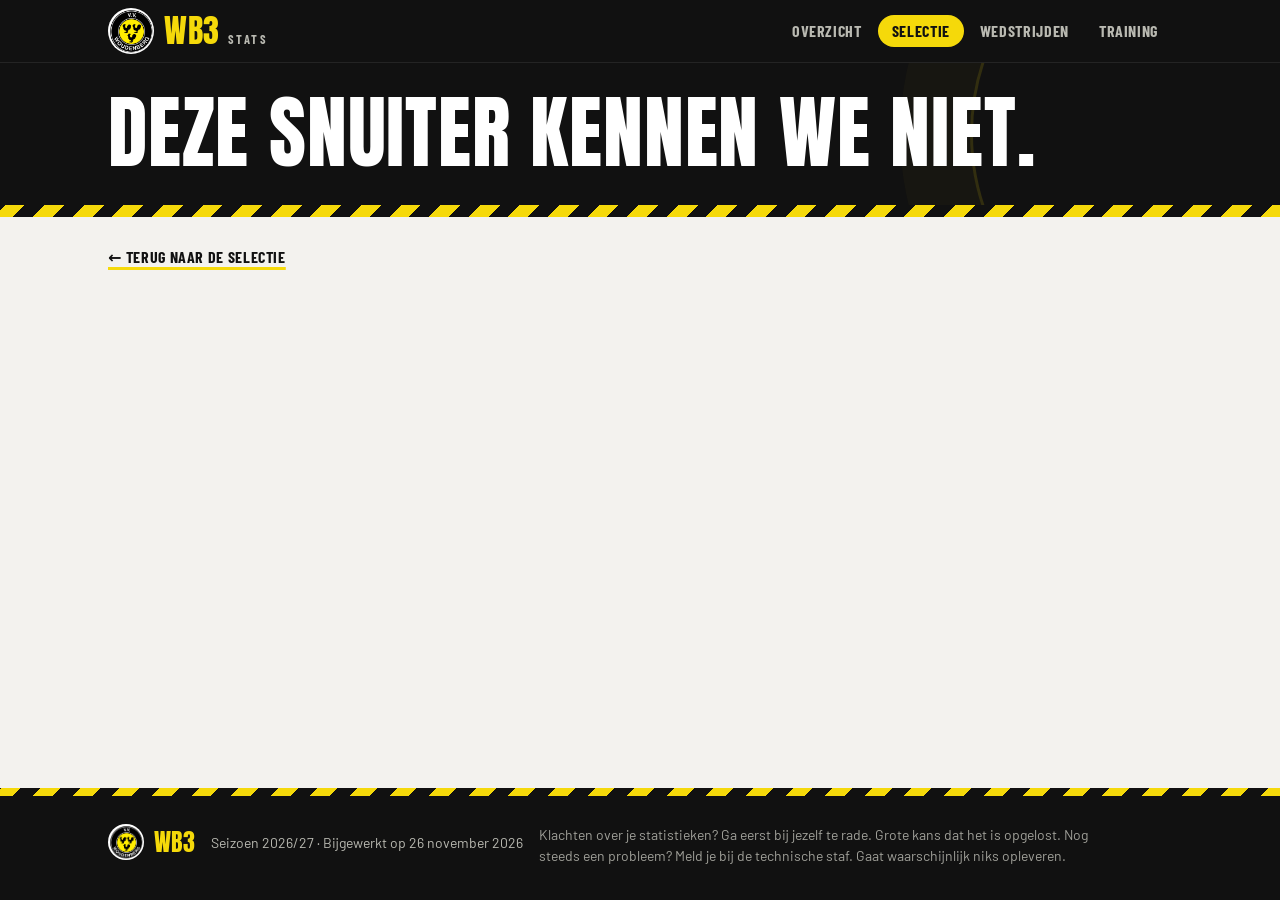
==== commit 71ca5c70: "Training 26 november toegevoegd (12 aanwezig) Co-Authored-By: Claude Opus 5.5 <noreply@anthropic.com" ====
--- a/site/speler.html
+++ b/site/speler.html
@@ -21,7 +21,7 @@
   <main id="root" tabindex="-1"></main>
   <footer class="footer" id="foot"></footer>
   <noscript><p class="wrap">Zet JavaScript aan om de stats te zien.</p></noscript>
-  <script src="assets/data.js?v=ccad19f1"></script>
+  <script src="assets/data.js?v=33ae3f2a"></script>
   <script src="assets/copy.js?v=62b70a59"></script>
   <script src="assets/app.js?v=ce1445a0"></script>
 </body>
